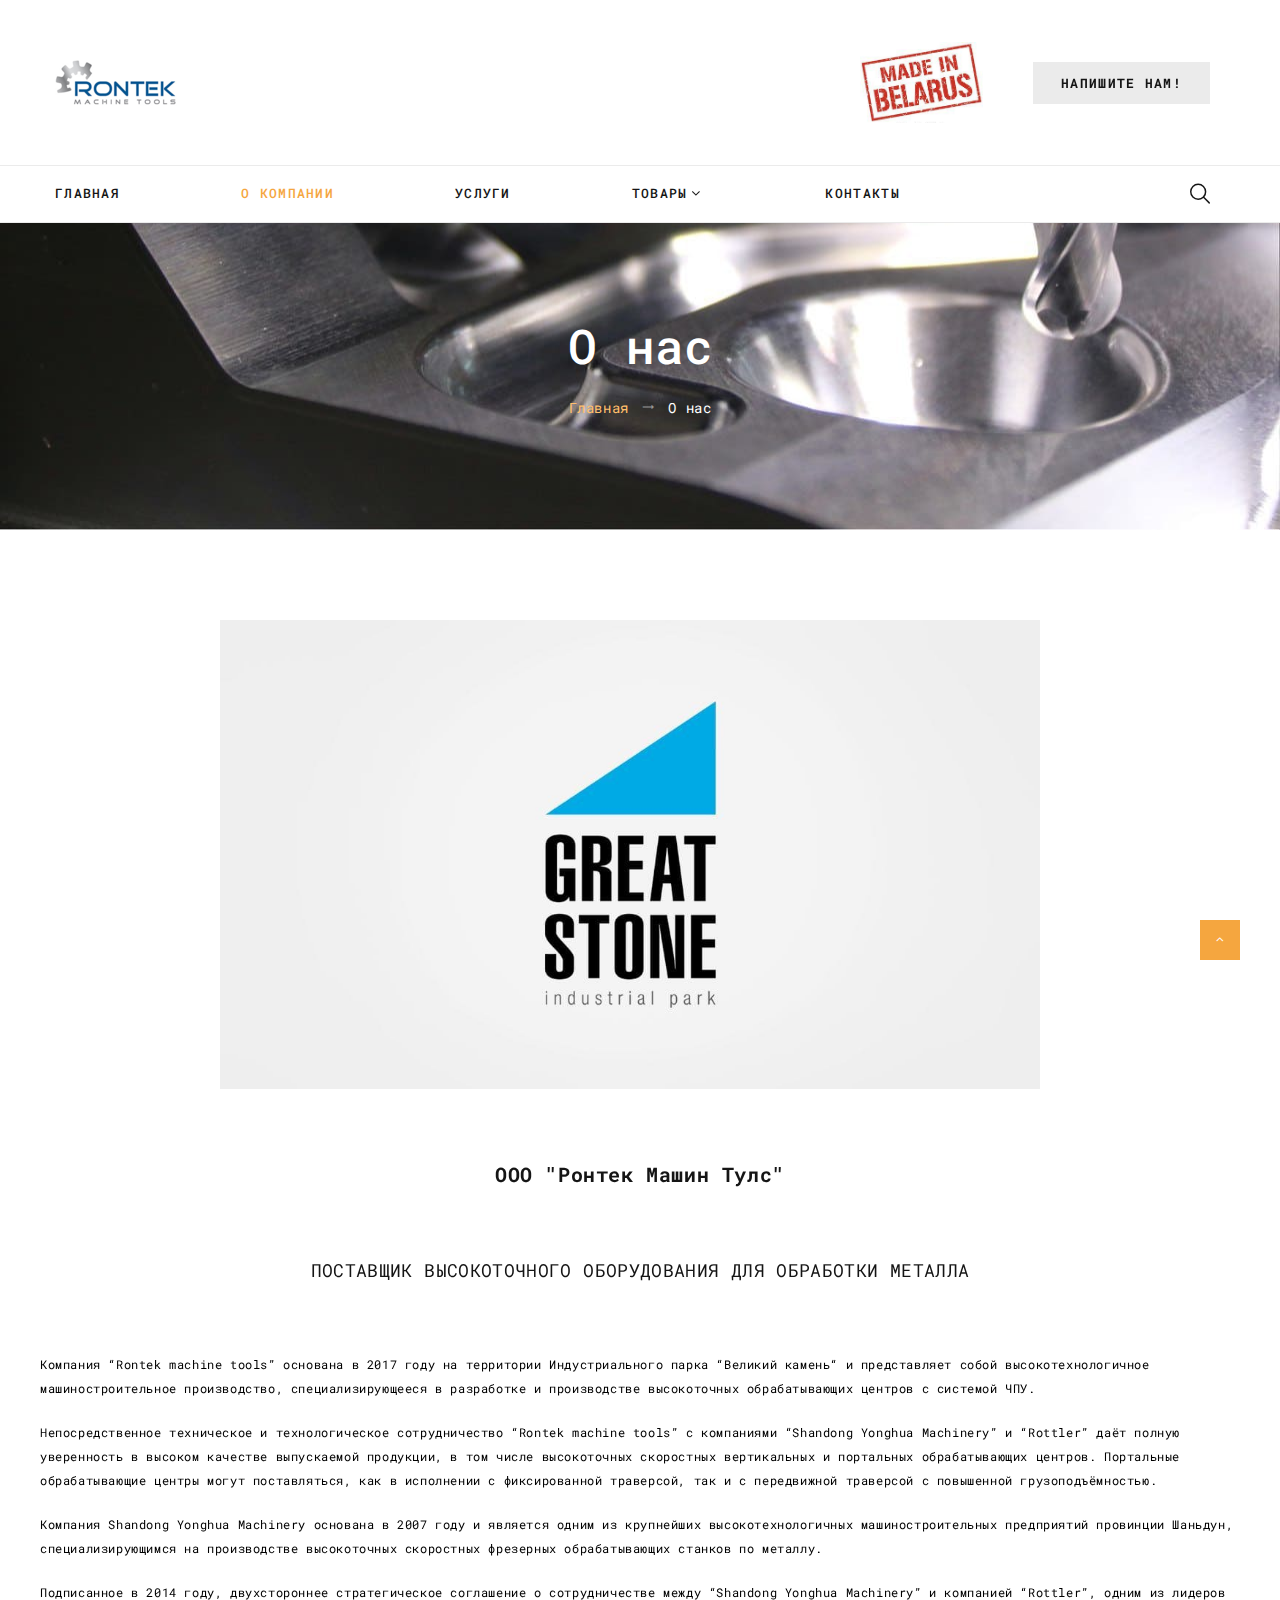
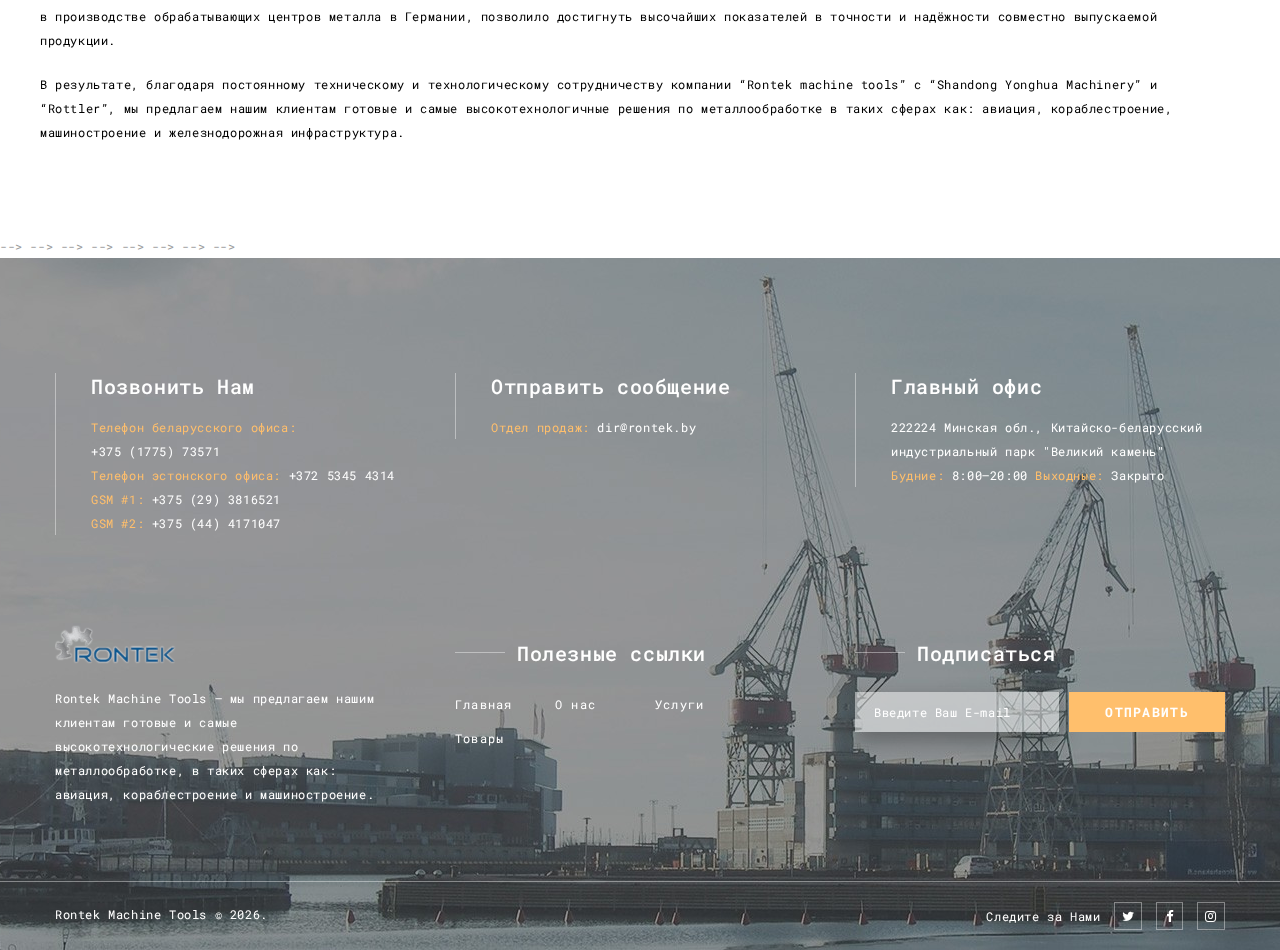
==== about-us.html @ 2aafac5e "images changeda and bugs fixed" ====
<!DOCTYPE html>
<html class="wide wow-animation" lang="en">
  <head>
    <!-- Site Title-->
    <title>О нас</title>
    <meta name="format-detection" content="telephone=no">
    <meta name="viewport" content="width=device-width, height=device-height, initial-scale=1.0">
    <meta http-equiv="X-UA-Compatible" content="IE=edge">
    <meta charset="utf-8">
    <link rel="icon" href="images/favicon.ico" type="image/x-icon">
    <!-- Stylesheets-->
    <link rel="stylesheet" type="text/css" href="//fonts.googleapis.com/css?family=Roboto+Mono:300,400,500,700">
    <link rel="stylesheet" href="css/bootstrap.css">
    <link rel="stylesheet" href="css/style.css">
		<!--[if lt IE 10]>
    <div style="background: #212121; padding: 10px 0; box-shadow: 3px 3px 5px 0 rgba(0,0,0,.3); clear: both; text-align:center; position: relative; z-index:1;"><a href="http://windows.microsoft.com/en-US/internet-explorer/"><img src="images/ie8-panel/warning_bar_0000_us.jpg" border="0" height="42" width="820" alt="You are using an outdated browser. For a faster, safer browsing experience, upgrade for free today."></a></div>
    <script src="js/html5shiv.min.js"></script>
		<![endif]-->
  </head>
  <body>
    <!-- Page Loader-->
    <div id="page-loader">
      <div class="page-loader-logo">
        <div class="brand">
          <div class="brand__name"><img src="images/logo-123x47.png" alt="" width="123" height="47"/>
          </div>
        </div>
      </div>
      <div class="page-loader-body">
        <div id="loadingProgressG">
          <div class="loadingProgressG" id="loadingProgressG_1"></div>
        </div>
      </div>
    </div>
    <!-- Page-->
    <div class="page">
        <header class="page-header section">
            <!-- RD Navbar-->
            <div class="rd-navbar-wrap">
                <nav class="rd-navbar" data-layout="rd-navbar-fixed" data-sm-layout="rd-navbar-fixed" data-sm-device-layout="rd-navbar-fixed" data-md-layout="rd-navbar-static" data-md-device-layout="rd-navbar-fixed" data-lg-device-layout="rd-navbar-static" data-lg-layout="rd-navbar-static" data-stick-up-clone="false" data-md-stick-up-offset="113px" data-lg-stick-up-offset="138px" data-md-stick-up="true" data-lg-stick-up="true">
                    <div class="rd-navbar-aside-outer">
                        <div class="rd-navbar-aside">
                            <!-- RD Navbar Panel -->
                            <div class="rd-navbar-panel">
                                <button class="rd-navbar-toggle" data-rd-navbar-toggle=".rd-navbar-nav-wrap"><span></span></button>
                                <!-- RD Navbar Brand-->
                                <div class="rd-navbar-brand"><a class="brand" href="index.html">
                                    <div class="brand__name"><img src="images/logo-123x47.png" alt="" width="123" height="47"/>
                                    </div></a></div>
                            </div>
                            <!-- RD Navbar Content-->
                            <div class="rd-navbar-content-outer">
                                <div class="rd-navbar-content__toggle rd-navbar-static--hidden" data-rd-navbar-toggle=".rd-navbar-content"><span></span></div>
                                <div class="rd-navbar-content">
                                    <div class="brand__name"><img src="images/belarus.jpeg" alt="" width="123" height="47"/>
                                    </div>
                                    <div class="rd-navbar-content__item"><a class="button button-xs button-lighter" href="contacts.html">Напишите нам!</a></div>
                                </div>
                            </div>
                        </div>
                    </div>
                    <div class="rd-navbar-main-outer">
                        <div class="rd-navbar-main">
                            <!-- RD Navbar Nav -->
                            <div class="rd-navbar-nav-wrap">
                                <!-- RD Navbar Search-->
                                <div class="rd-navbar-search rd-navbar-search-toggled">
                                    <button class="rd-navbar-search-toggle" data-rd-navbar-toggle=".rd-navbar-search"></button>
                                    <form class="rd-search" action="search-results.html" data-search-live="rd-search-results-live" method="GET">
                                        <div class="form-wrap">
                                            <input class="form-input" id="rd-navbar-search-form-input" type="text" name="s" autocomplete="off">
                                                <label class="form-label" for="rd-navbar-search-form-input">Поиск...</label>
                                                </div>
                                        <button class="rd-navbar-search-submit" type="submit"></button>
                                        <div class="rd-search-results-live" id="rd-search-results-live"></div>
                                    </form>
                                </div>
                                <!-- RD Navbar Nav-->
                                <ul class="rd-navbar-nav">
                                    <li><a href="index.html">Главная</a>
                                    </li>
                                    <li class="active"><a href="about-us.html">О компании</a>
                                        <!-- RD Navbar Dropdown-->
                                        <!--                      <ul class="rd-navbar-dropdown">-->
                                        <!--                        <li><a href="coming-soon.html">Руководство</a>-->
                                        <!--                        </li>-->
                                        <!--                        <li><a href="coming-soon.html">Отзывы</a>-->
                                        <!--                        </li>-->
                                        <!--                      </ul>-->
                                    </li>
                                    <li><a href="production.html">Услуги</a>
                                    </li>
                                    <li><a href="products.html">Товары</a>
                                        <!-- RD Navbar Dropdown-->
                                        <ul class="rd-navbar-dropdown">
                                            <li>
                                                <a href="">Rontek</a>
                                                <ul class="rd-navbar-dropdown">
                                                    <li><a href="HY-GMC.html">HY-GMC</a></li>
                                                    <li><a href="HY-VMC.html">HY-VMC</a></li>
                                                    <li><a href="HY-VMB.html">HY-VMB</a></li>
                                                    <li><a href="RY-GMB.html">RY-GMB</a></li>
                                                </ul>
                                            </li>
                                        </ul>
                                    </li>
                                    <!--                    <li><a href="coming-soon.html">Новости</a>-->
                                    <!-- RD Navbar Dropdown-->
                                    <!--                      <ul class="rd-navbar-dropdown">-->
                                    <!--                        <li><a href="single-post.html">Single post</a>-->
                                    <!--                        </li>-->
                                    <!--                      </ul>-->
                                    <!--                    </li>-->
                                    <li><a href="contacts.html">Контакты</a>
                                    </li>
                                    <!--                    <li><a href="#">Pages</a>-->
                                    <!--                      <!-- RD Navbar Megamenu-->-->
                                    <!--                      <ul class="rd-navbar-megamenu">-->
                                    <!--                        <li>  -->
                                    <!--                          <h5 class="rd-megamenu-header">Pages 1</h5>-->
                                    <!--                          <ul class="rd-megamenu-list"> -->
                                    <!--                            <li><a href="careers.html">Careers</a></li>-->
                                    <!--                            <li><a href="top-management.html">Top management</a></li>-->
                                    <!--                            <li><a href="invest.html">Invest</a></li>-->
                                    <!--                            <li><a href="testimonials.html">Testimonials</a></li>-->
                                    <!--                            <li><a href="news.html">News</a></li>-->
                                    <!--                            <li><a href="single-post.html">Single post</a></li>-->
                                    <!--                          </ul>-->
                                    <!--                        </li>-->
                                    <!--                        <li>  -->
                                    <!--                          <h5 class="rd-megamenu-header">Pages 2</h5>-->
                                    <!--                          <ul class="rd-megamenu-list"> -->
                                    <!--                            <li><a href="404-page.html">404 page</a></li>-->
                                    <!--                            <li><a href="coming-soon.html">Coming soon</a></li>-->
                                    <!--                            <li><a href="maintenance.html">Maintenance</a></li>-->
                                    <!--                            <li><a href="sitemap.html">Sitemap</a></li>-->
                                    <!--                            <li><a href="search-results.html">Search results</a></li>-->
                                    <!--                            <li><a href="privacy-policy.html">Privacy policy</a></li>-->
                                    <!--                          </ul>-->
                                    <!--                        </li>-->
                                    <!--                        <li>  -->
                                    <!--                          <h5 class="rd-megamenu-header">Elements</h5>-->
                                    <!--                          <ul class="rd-megamenu-list"> -->
                                    <!--                            <li><a href="buttons.html">Buttons</a></li>-->
                                    <!--                            <li><a href="forms.html">Forms</a></li>-->
                                    <!--                            <li><a href="grid-system.html">Grid system</a></li>-->
                                    <!--                            <li><a href="progress-bars.html">Progress bars</a></li>-->
                                    <!--                            <li><a href="tables.html">Tables</a></li>-->
                                    <!--                            <li><a href="tabs-&amp;-accordions.html">Tabs &amp; accordions</a></li>-->
                                    <!--                            <li><a href="typography.html">Typography</a></li>-->
                                    <!--                          </ul>-->
                                    <!--                        </li>-->
                                    <!--                        <li>  -->
                                    <!--                          <h5 class="rd-megamenu-header">Layouts</h5>-->
                                    <!--                          <ul class="rd-megamenu-list"> -->
                                    <!--                            <li><a href="header-default.html">Header Default</a></li>-->
                                    <!--                            <li><a href="header-fullwidth.html">Header Fullwidth</a></li>-->
                                    <!--                            <li><a href="header-sidebar.html">Header Sidebar</a></li>-->
                                    <!--                            <li><a href="footer-modern.html">Footer Modern</a></li>-->
                                    <!--                            <li><a href="footer-corporate.html">Footer Corporate</a></li>-->
                                    <!--                            <li><a href="footer-classic.html">Footer Classic</a></li>-->
                                    <!--                          </ul>-->
                                    <!--                        </li>-->
                                    <!--                      </ul>-->
                                    <!--                    </li>-->
                                </ul>
                            </div>
                        </div>
                    </div>
                </nav>
            </div>
        </header>
      <!-- Breadcrumbs-->
      <section class="breadcrumbs-custom bg-image" style="background-image: url(images/newHeader-3.jpg); background-position: bottom;">
        <div class="shell">
          <h2 class="breadcrumbs-custom__title">О нас</h2>
          <ul class="breadcrumbs-custom__path">
            <li><a href="index.html">Главная</a></li>
            <li class="active">О нас</li>
          </ul>
        </div>
      </section>

      <!-- Experience since 1999-->
      <section class="section section-md bg-white">
        <div class="shell">
          <div class="range range-70 range-sm-center range-lg-justify">
              <img src="images/great-stone-logo.jpg" alt="" width="1000" height="400" style="padding-left: 15em;">
              <h4 class="text-center" style="width: 100%;"><b>ООО "Ронтек Машин Тулс"</b></h4>
                <h5 class="text-center" style="width: 100%;">ПОСТАВЩИК ВЫСОКОТОЧНОГО ОБОРУДОВАНИЯ ДЛЯ ОБРАБОТКИ МЕТАЛЛА</h5>
                <div class="row">
                    <div class="col-xs-12" style="color: black;">
                        <p>Компания “Rontek machine tools” основана в 2017 году на территории Индустриального парка “Великий камень“ и представляет собой высокотехнологичное машиностроительное производство, специализирующееся в разработке и производстве высокоточных обрабатывающих центров с системой ЧПУ.</p>
                        <p>Непосредственное техническое и технологическое сотрудничество “Rontek machine tools” с компаниями “Shandong Yonghua Machinery” и “Rottler” даёт полную уверенность в высоком качестве выпускаемой продукции, в том числе высокоточных скоростных вертикальных и портальных обрабатывающих центров. Портальные обрабатывающие центры могут поставляться, как в исполнении с фиксированной траверсой, так и с передвижной траверсой с повышенной грузоподъёмностью.</p>
                        <p>Компания Shandong Yonghua Machinery основана в 2007 году и является одним из крупнейших высокотехнологичных машиностроительных предприятий провинции Шаньдун, специализирующимся на производстве высокоточных скоростных фрезерных обрабатывающих станков по металлу.</p>
                        <p>Подписанное в 2014 году, двухстороннее стратегическое соглашение о сотрудничестве между “Shandong Yonghua Machinery” и компанией “Rottler”, одним из лидеров в производстве обрабатывающих центров металла в Германии, позволило достигнуть высочайших показателей в точности и надёжности совместно выпускаемой продукции.</p>
                        <p>В результате, благодаря постоянному техническому и технологическому сотрудничеству компании “Rontek machine tools” с “Shandong Yonghua Machinery” и “Rottler”, мы предлагаем нашим клиентам готовые и самые высокотехнологичные решения по металлообработке в таких сферах как: авиация, кораблестроение, машиностроение и железнодорожная инфраструктура.</p>
                    </div>
                </div>
          </div>
        </div>
      </section>

      <!-- Our History -->
<!--      <section class="section parallax-container bg-gray-dark">-->
<!--        <div class="material-parallax"><img src="images/parallax-2.jpg" alt=""/></div>-->
<!--        <div class="parallax-content">-->
<!--          <div class="section-md text-center">-->
<!--            <div class="shell">-->
<!--              <h2>Our History</h2>-->
<!--              <div class="timeline"> -->
<!--                <div class="timeline__item-wrap">-->
<!--                  <!-- Timeline item-->-->
<!--                  <article class="timeline__item">-->
<!--                    <div class="timeline__item-header">-->
<!--                      <h5>Idea,1999</h5>-->
<!--                    </div>-->
<!--                    <div class="timeline__item-main"><img src="images/about-4-93x86.jpg" alt="" width="93" height="86"/>-->
<!--                      <p>We started to provide top-notch manufacturing services for our clients.</p>-->
<!--                    </div>-->
<!--                  </article>-->
<!--                </div>-->
<!--                <div class="timeline__item-wrap">-->
<!--                  <!-- Timeline item-->-->
<!--                  <article class="timeline__item timeline__item-reverse">-->
<!--                    <div class="timeline__item-header">-->
<!--                      <h5>Production,2005</h5>-->
<!--                    </div>-->
<!--                    <div class="timeline__item-main"><img src="images/about-5-93x86.jpg" alt="" width="93" height="86"/>-->
<!--                      <p>We greatly increased the level of production and sales of metal products.</p>-->
<!--                    </div>-->
<!--                  </article>-->
<!--                </div>-->
<!--                <div class="timeline__item-wrap">-->
<!--                  <!-- Timeline item-->-->
<!--                  <article class="timeline__item">-->
<!--                    <div class="timeline__item-header">-->
<!--                      <h5>Industry Leader,2016</h5>-->
<!--                    </div>-->
<!--                    <div class="timeline__item-main"><img src="images/about-6-93x86.jpg" alt="" width="93" height="86"/>-->
<!--                      <p>In 2016, we were recognized as the industry leader in the USA.</p>-->
<!--                    </div>-->
<!--                  </article>-->
<!--                </div>-->
<!--              </div>-->
<!--            </div>-->
<!--          </div>-->
<!--        </div>-->
<!--      </section>-->
<!---->
<!---->
      <!-- Social Responsibility & Eco Standards-->
<!--      <section class="section section-sm bg-white">-->
<!--        <div class="shell">-->
<!--          <div class="range range-50 range-sm-center range-md-left range-lg-justify">-->
<!--            <div class="cell-sm-10 cell-md-6">-->
<!--              <h4>Social Responsibility</h4>-->
<!--              <p>We are glad to define ourselves as one of socially responsible companies. At Alfa Industries, we understand we’re a part of our community and do everything to support it.</p>-->
<!--              <div class="group-3-columns" data-lightgallery="group">-->
<!--                <div class="column-item"><a class="thumb-elegant" href="images/image-1-1200x803_original.jpg" data-lightgallery="group-item"><img src="images/image-1-166x139.jpg" alt="" width="166" height="139"/>-->
<!--                    <div class="thumb-elegant__overlay"></div></a></div>-->
<!--                <div class="column-item"><a class="thumb-elegant" href="images/image-2-1200x809_original.jpg" data-lightgallery="group-item"><img src="images/image-2-166x139.jpg" alt="" width="166" height="139"/>-->
<!--                    <div class="thumb-elegant__overlay"></div></a></div>-->
<!--                <div class="column-item"><a class="thumb-elegant" href="images/image-3-1200x800_original.jpg" data-lightgallery="group-item"><img src="images/image-3-166x139.jpg" alt="" width="166" height="139"/>-->
<!--                    <div class="thumb-elegant__overlay"></div></a></div>-->
<!--              </div>-->
<!--            </div>-->
<!--            <div class="cell-sm-10 cell-md-6 cell-lg-5">-->
<!--              <h4>Eco Standards</h4>-->
<!--              <p>Here are our environmental certificates that regulate the standards of our environmental cooperation.</p>-->
<!--              <div class="group-3-columns" style="max-width: 430px;" data-lightgallery="group">-->
<!--                <div class="column-item"><a class="thumb-light" href="images/certificate-1-847x1200.jpg" data-lightgallery="group-item"><img src="images/certificate-1-120x171.jpg" alt="" width="120" height="171"/>-->
<!--                    <div class="thumb-light__overlay"></div></a></div>-->
<!--                <div class="column-item"><a class="thumb-light" href="images/certificate-1-847x1200.jpg" data-lightgallery="group-item"><img src="images/certificate-1-120x171.jpg" alt="" width="120" height="171"/>-->
<!--                    <div class="thumb-light__overlay"></div></a></div>-->
<!--                <div class="column-item"><a class="thumb-light" href="images/certificate-1-847x1200.jpg" data-lightgallery="group-item"><img src="images/certificate-1-120x171.jpg" alt="" width="120" height="171"/>-->
<!--                    <div class="thumb-light__overlay"></div></a></div>-->
<!--              </div>-->
<!--            </div>-->
<!--          </div>-->
<!--        </div>-->
<!--      </section>-->
<!---->
<!--      <!-- Top Management-->-->
<!--      <section class="section section-md bg-gray-4">-->
<!--        <div class="shell">-->
<!--          <!-- Section Header-->-->
<!--          <div class="section__header">-->
<!--            <h4>Top Management</h4>-->
<!--            <div class="section__header-element"><a class="link link-medium" href="contacts.html">Contact Us</a></div>-->
<!--          </div>-->
<!--          <div class="range range-30">-->
<!--            <div class="cell-sm-6 cell-md-4">-->
<!--              <!-- Card creative-->-->
<!--              <article class="card-creative">-->
<!--                <div class="card-creative__header"><img src="images/top-management-1-115x119.jpg" alt="" width="115" height="119"/>-->
<!--                </div>-->
<!--                <div class="card-creative__main" data-fixed-height="">-->
<!--                  <p class="card-creative__title">Sam Wilson</p>-->
<!--                  <p class="card-creative__subtitle">CEO “Alfa Industries”</p>-->
<!--                  <div class="card-creative__element"><a href="mailto:#">info@demolink.org</a></div>-->
<!--                </div>-->
<!--              </article>-->
<!--            </div>-->
<!--            <div class="cell-sm-6 cell-md-4">-->
<!--              <!-- Card creative-->-->
<!--              <article class="card-creative">-->
<!--                <div class="card-creative__header"><img src="images/top-management-2-115x119.jpg" alt="" width="115" height="119"/>-->
<!--                </div>-->
<!--                <div class="card-creative__main" data-fixed-height="">-->
<!--                  <p class="card-creative__title">Jim Lee</p>-->
<!--                  <p class="card-creative__subtitle">Head of Innovation Department</p>-->
<!--                  <div class="card-creative__element"><a href="mailto:#">info@demolink.org</a></div>-->
<!--                </div>-->
<!--              </article>-->
<!--            </div>-->
<!--            <div class="cell-sm-6 cell-md-4">-->
<!--              <!-- Card creative-->-->
<!--              <article class="card-creative">-->
<!--                <div class="card-creative__header"><img src="images/top-management-3-115x119.jpg" alt="" width="115" height="119"/>-->
<!--                </div>-->
<!--                <div class="card-creative__main" data-fixed-height="">-->
<!--                  <p class="card-creative__title">Peter Wilson</p>-->
<!--                  <p class="card-creative__subtitle">Head of Purchasing</p>-->
<!--                  <div class="card-creative__element"><a href="mailto:#">info@demolink.org</a></div>-->
<!--                </div>-->
<!--              </article>-->
<!--            </div>-->
<!--          </div>-->
<!--        </div>-->
<!--      </section>-->

      <!-- Page Footer-->
      <footer class="section footer-modern parallax-container bg-gray-3">
          <div class="material-parallax"><img src="images/bg-image-3.jpg" alt=""></div>
          <div class="parallax-content">
              <div class="footer-modern__inner">
                  <div class="shell">
                      <div class="range range-xs-center range-90">
                          <div class="cell-xs-10 cell-sm-6 cell-md-4">
                              <!-- Box decorated-->
                              <article class="box-decorated">
                                  <h4 class="box-decorated__title">Позвонить Нам</h4>
                                  <dl class="list-terms-inline">
                                      <dt>Телефон беларусского офиса</dt>
                                      <dd><a href="callto:+375(1775)73571">+375 (1775) 73571</a></dd>
                                  </dl>
                                  <dl class="list-terms-inline">
                                      <dt>Телефон эстонского офиса</dt>
                                      <dd><a href="callto:+37253454314">+372 5345 4314</a></dd>
                                  </dl>
                                  <dl class="list-terms-inline">
                                      <dt>GSM #1</dt>
                                      <dd><a href="callto:+375(29)3816521">+375 (29) 3816521</a></dd>
                                  </dl>
                                  <dl class="list-terms-inline">
                                      <dt>GSM #2</dt>
                                      <dd><a href="callto:+375(44)4171047">+375 (44) 4171047</a></dd>
                                  </dl>
                              </article>
                          </div>
                          <div class="cell-xs-10 cell-sm-6 cell-md-4">
                              <!-- Box decorated-->
                              <article class="box-decorated">
                                  <h4 class="box-decorated__title">Отправить сообщение</h4>
                                  <dl class="list-terms-inline">
                                      <dt>Отдел продаж</dt>
                                      <dd><a href="mailto:dir@rontek.by">dir@rontek.by </a></dd>
                                  </dl>
<!--                                  <dl class="list-terms-inline">-->
<!--                                      <dt>Поддержка</dt>-->
<!--                                      <dd><a href="mailto:#">info@rontektools.com</a></dd>-->
<!--                                  </dl>-->
                              </article>
                          </div>
                          <div class="cell-xs-10 cell-sm-6 cell-md-4">
                              <!-- Box decorated-->
                              <article class="box-decorated">
                                  <h4 class="box-decorated__title">Главный офис</h4>
                                  <p>222224 Минская обл., Китайско-беларусский индустриальный парк "Великий камень"</p>
                                  <ul class="list-inline-0">
                                      <li>
                                          <dl class="list-terms-inline">
                                              <dt>Будние</dt>
                                              <dd>8:00–20:00</dd>
                                          </dl>
                                      </li>
                                      <li>
                                          <dl class="list-terms-inline">
                                              <dt>Выходные</dt>
                                              <dd>Закрыто</dd>
                                          </dl>
                                      </li>
                                  </ul>
                              </article>
                          </div>
                          <div class="cell-xs-10 cell-sm-6 cell-md-4"><a class="brand" href="index.html">
                              <div class="brand__name"><img src="images/logo-156x45_inverse.png" alt="" width="123" height="47"/>
                              </div></a>
                          <p class="text-small">Rontek Machine Tools – мы предлагаем нашим клиентам готовые и самые высокотехнологические решения по металлообработке, в таких сферах как: авиация, кораблестроение и машиностроение.</p>
                          </div>
                          <div class="cell-xs-10 cell-sm-6 cell-md-4">
                              <h4 class="heading-decorated">Полезные ссылки</h4>
                              <ul class="list-nav">
                                  <li><a href="index.html">Главная</a></li>
                                  <li><a href="coming-soon.html">О нас</a></li>
                                  <li><a href="production.html">Услуги</a></li>
                                  <!--                    <li><a href="invest.html">Инвесторам</a>-->
                                  <!--                    </li>-->
                                  <li><a href="products.html">Товары</a>
                                  </li>
                                  <!--                    <li><a href="#">Медиа</a></li>-->
                                  <!--                    <li><a href="careers.html">Вакансии</a>-->
                                  <!--                    </li>-->
                              </ul>
                          </div>
                          <div class="cell-xs-10 cell-sm-6 cell-md-4">
                              <h4 class="heading-decorated">Подписаться</h4>
                              <!-- RD Mailform-->
                              <form class="rd-mailform rd-mailform_sm rd-mailform_inline" data-form-output="form-output-global" data-form-type="subscribe" method="post" action="bat/rd-mailform.php">
                                  <div class="form-wrap">
                                      <input class="form-input" id="footer-form-subscribe-email" type="email" name="email" data-constraints="@Email @Required">
                                          <label class="form-label" for="footer-form-subscribe-email">Введите Ваш E-mail</label>
                                          </div>
                                  <button class="button button-secondary" type="submit">Отправить</button>
                              </form>
                          </div>
                      </div>
                  </div>
                  <div class="divider"></div>
                  <div class="shell text-center">
                      <div class="range range-20">
                          <div class="cell-sm-6 text-sm-left">
                              <!-- Rights-->
                              <p class="rights"><span>Rontek Machine Tools</span><span>&nbsp;&copy;&nbsp;</span><span id="copyright-year"></span>.&nbsp;<br class="veil-xs">
                              </p>
                          </div>
                          <div class="cell-sm-6 text-sm-right">
                              <ul class="list-inline-xxs">
                                  <li>
                                      <p>Следите за Нами</p>
                                  </li>
                                  <li><a class="icon icon-xs icon-style-modern fa fa-twitter" href="#"></a></li>
                                  <li><a class="icon icon-xs icon-style-modern fa fa-facebook" href="#"></a></li>
                                  <li><a class="icon icon-xs icon-style-modern fa fa-instagram" href="#"></a></li>
                              </ul>
                          </div>
                      </div>
                  </div>
              </div>
          </div>
      </footer>
    </div>
    
    <!-- Global Mailform Output-->
    <div class="snackbars" id="form-output-global"></div>
    <!-- Javascript-->
    <script src="js/core.min.js"></script>
    <script src="js/script.js"></script>
  </body>
</html>
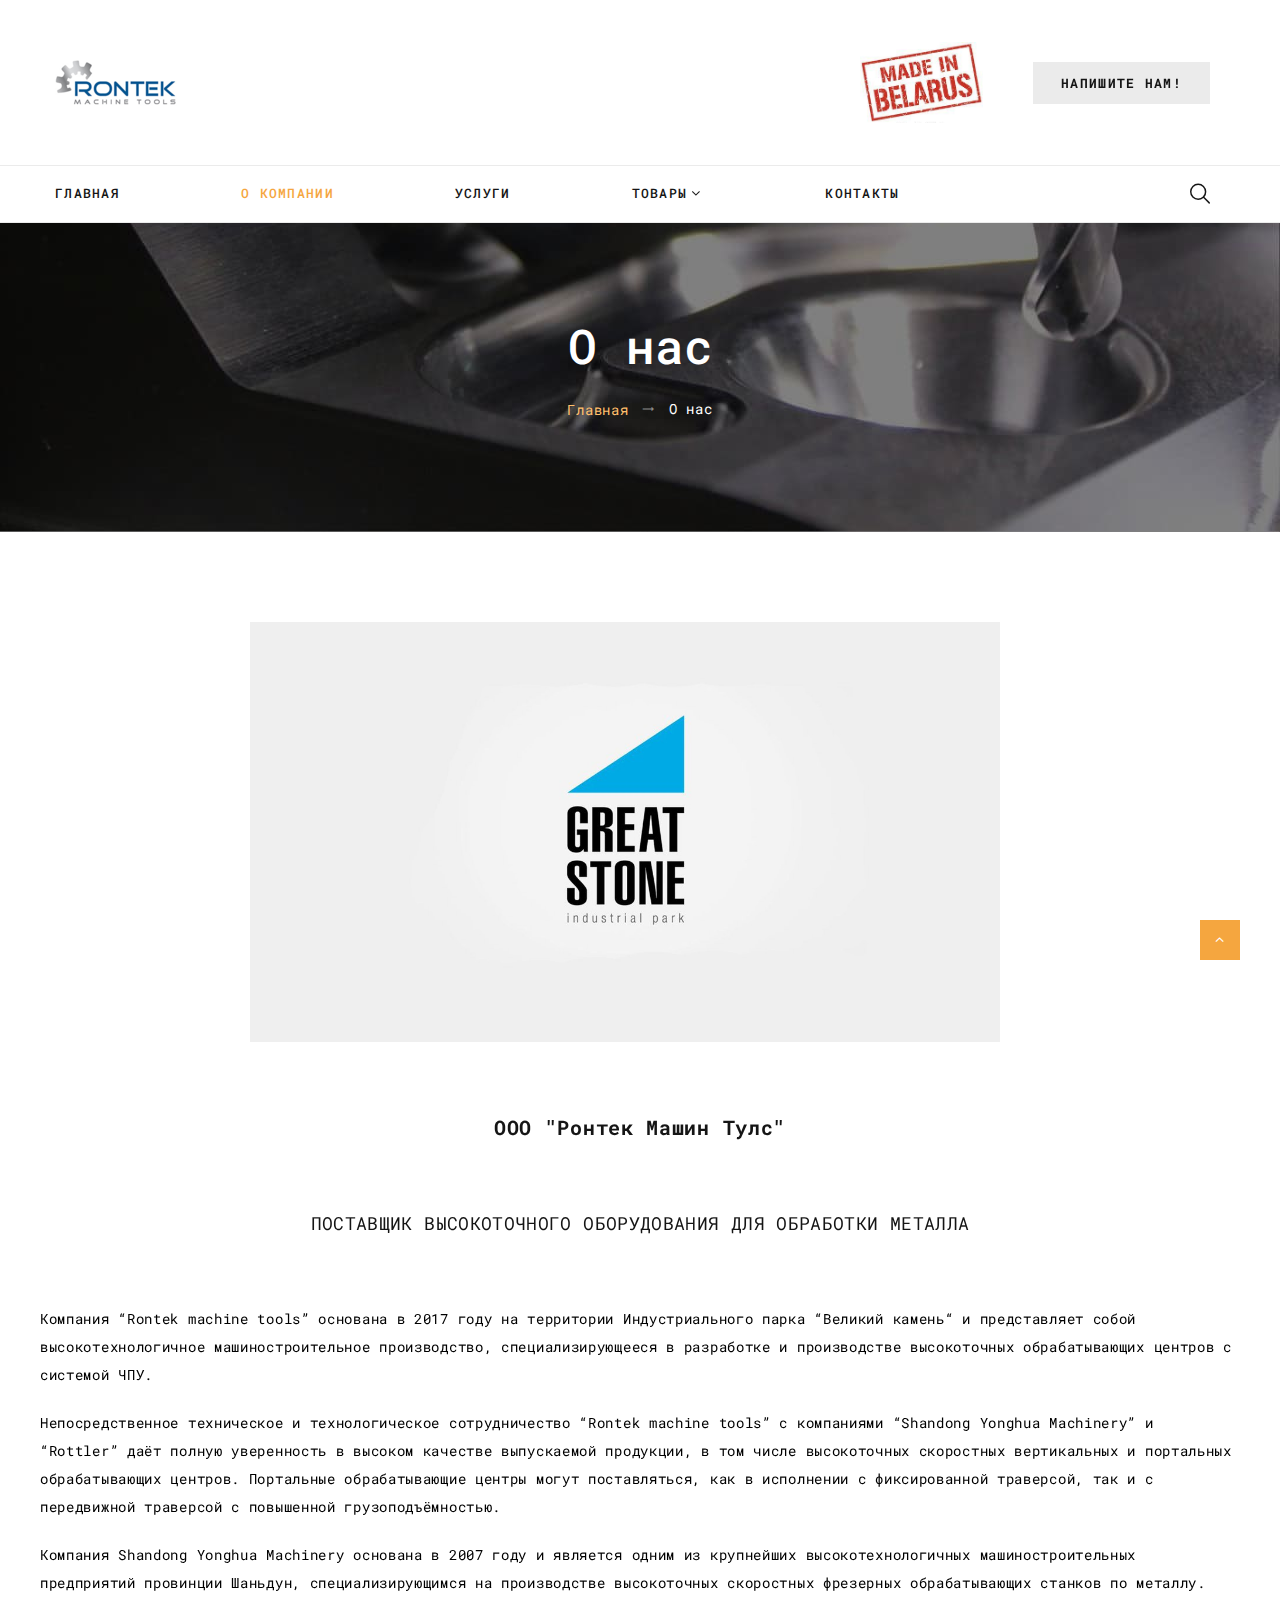
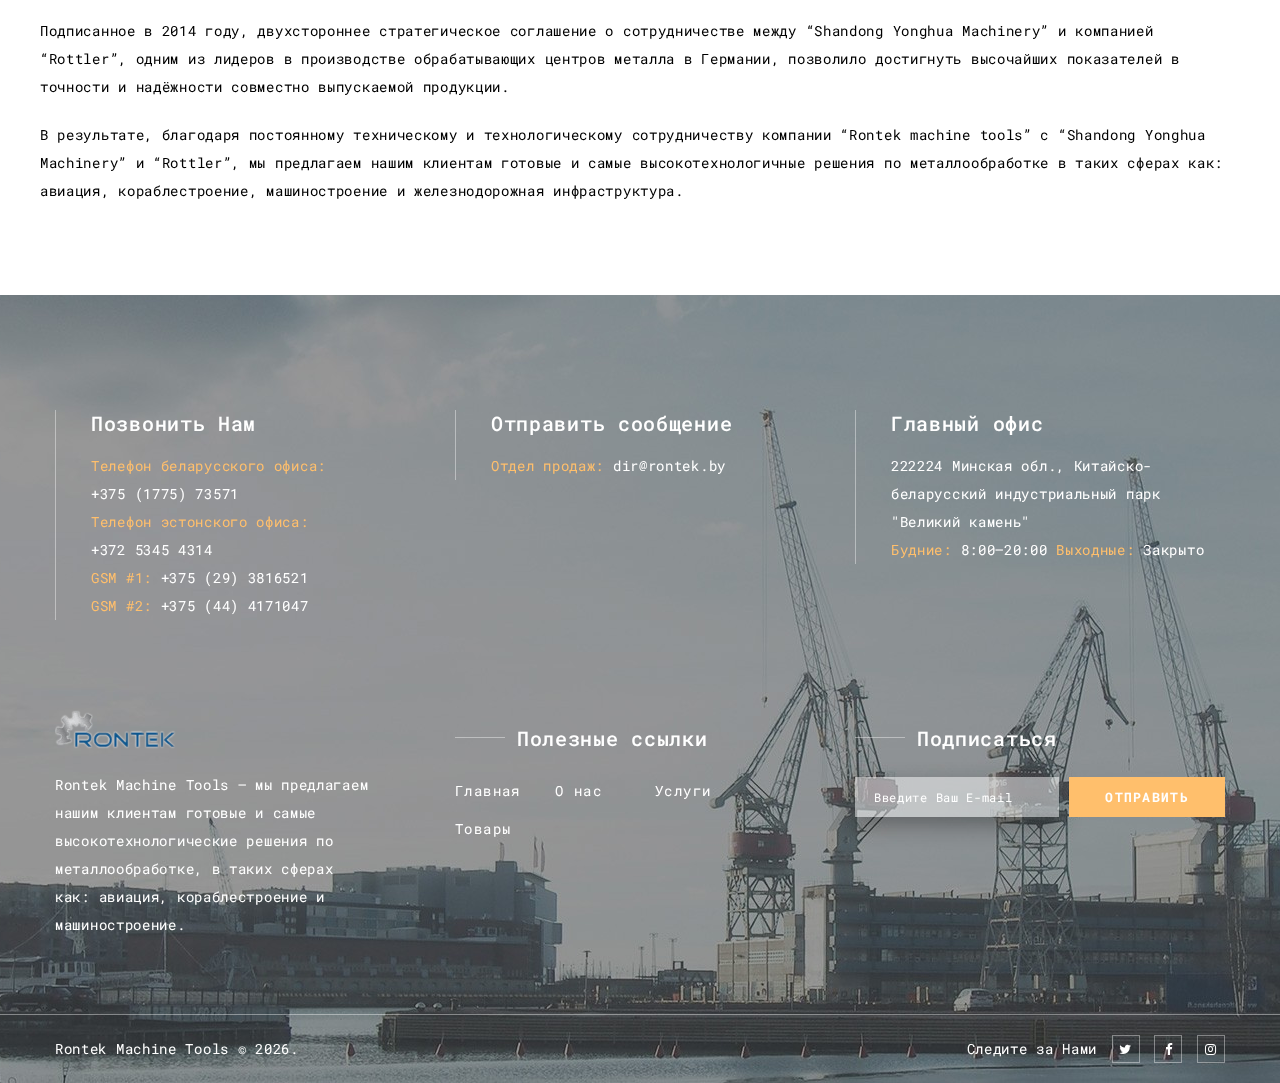
==== commit 899b0254: "some changes" ====
--- a/about-us.html
+++ b/about-us.html
@@ -94,7 +94,7 @@
                                         <!-- RD Navbar Dropdown-->
                                         <ul class="rd-navbar-dropdown">
                                             <li>
-                                                <a href="">Rontek</a>
+                                                <a href="products.html">Rontek</a>
                                                 <ul class="rd-navbar-dropdown">
                                                     <li><a href="HY-GMC.html">HY-GMC</a></li>
                                                     <li><a href="HY-VMC.html">HY-VMC</a></li>
@@ -185,7 +185,7 @@
       <section class="section section-md bg-white">
         <div class="shell">
           <div class="range range-70 range-sm-center range-lg-justify">
-              <img src="images/great-stone-logo.jpg" alt="" width="1000" height="400" style="padding-left: 15em;">
+              <img src="images/great-stone-2.jpg" alt="" width="80%" height="20%" style="padding-left: 15em; height: 30em;">
               <h4 class="text-center" style="width: 100%;"><b>ООО "Ронтек Машин Тулс"</b></h4>
                 <h5 class="text-center" style="width: 100%;">ПОСТАВЩИК ВЫСОКОТОЧНОГО ОБОРУДОВАНИЯ ДЛЯ ОБРАБОТКИ МЕТАЛЛА</h5>
                 <div class="row">
@@ -210,7 +210,7 @@
 <!--              <h2>Our History</h2>-->
 <!--              <div class="timeline"> -->
 <!--                <div class="timeline__item-wrap">-->
-<!--                  <!-- Timeline item-->-->
+<!--                  <!-- Timeline item-->
 <!--                  <article class="timeline__item">-->
 <!--                    <div class="timeline__item-header">-->
 <!--                      <h5>Idea,1999</h5>-->
@@ -221,7 +221,7 @@
 <!--                  </article>-->
 <!--                </div>-->
 <!--                <div class="timeline__item-wrap">-->
-<!--                  <!-- Timeline item-->-->
+<!--                  <!-- Timeline item-->
 <!--                  <article class="timeline__item timeline__item-reverse">-->
 <!--                    <div class="timeline__item-header">-->
 <!--                      <h5>Production,2005</h5>-->
@@ -232,7 +232,7 @@
 <!--                  </article>-->
 <!--                </div>-->
 <!--                <div class="timeline__item-wrap">-->
-<!--                  <!-- Timeline item-->-->
+<!--                  <!-- Timeline item-->
 <!--                  <article class="timeline__item">-->
 <!--                    <div class="timeline__item-header">-->
 <!--                      <h5>Industry Leader,2016</h5>-->
@@ -247,8 +247,8 @@
 <!--          </div>-->
 <!--        </div>-->
 <!--      </section>-->
-<!---->
-<!---->
+
+
       <!-- Social Responsibility & Eco Standards-->
 <!--      <section class="section section-sm bg-white">-->
 <!--        <div class="shell">-->
@@ -280,18 +280,18 @@
 <!--          </div>-->
 <!--        </div>-->
 <!--      </section>-->
-<!---->
-<!--      <!-- Top Management-->-->
+
+<!--      <!-- Top Management-->
 <!--      <section class="section section-md bg-gray-4">-->
 <!--        <div class="shell">-->
-<!--          <!-- Section Header-->-->
+<!--          <!-- Section Header-->
 <!--          <div class="section__header">-->
 <!--            <h4>Top Management</h4>-->
 <!--            <div class="section__header-element"><a class="link link-medium" href="contacts.html">Contact Us</a></div>-->
 <!--          </div>-->
 <!--          <div class="range range-30">-->
 <!--            <div class="cell-sm-6 cell-md-4">-->
-<!--              <!-- Card creative-->-->
+<!--              <!-- Card creative-->
 <!--              <article class="card-creative">-->
 <!--                <div class="card-creative__header"><img src="images/top-management-1-115x119.jpg" alt="" width="115" height="119"/>-->
 <!--                </div>-->
@@ -303,7 +303,7 @@
 <!--              </article>-->
 <!--            </div>-->
 <!--            <div class="cell-sm-6 cell-md-4">-->
-<!--              <!-- Card creative-->-->
+<!--              <!-- Card creative-->
 <!--              <article class="card-creative">-->
 <!--                <div class="card-creative__header"><img src="images/top-management-2-115x119.jpg" alt="" width="115" height="119"/>-->
 <!--                </div>-->
@@ -315,7 +315,7 @@
 <!--              </article>-->
 <!--            </div>-->
 <!--            <div class="cell-sm-6 cell-md-4">-->
-<!--              <!-- Card creative-->-->
+<!--              <!-- Card creative-->
 <!--              <article class="card-creative">-->
 <!--                <div class="card-creative__header"><img src="images/top-management-3-115x119.jpg" alt="" width="115" height="119"/>-->
 <!--                </div>-->
--- a/css/style.css
+++ b/css/style.css
@@ -135,7 +135,7 @@
 */
 body {
   font-family: "Roboto Mono", Monaco, Consolas, "Courier New", monospace;
-  font-size: 12px;
+  font-size: 14px;
   font-weight: 400;
   line-height: 2;
   letter-spacing: 0.05em;
@@ -2082,6 +2082,8 @@
   background-size: cover;
   background-position: center center;
 }
+
+/*!!!!!!!hover and before need!!!!!!*/
 
 @media (min-width: 992px) {
   html:not(.tablet):not(.mobile) .bg-fixed {
@@ -17785,7 +17787,7 @@
     position: absolute;
     top: 0;
     right: 0;
-    bottom: 0;
+    bottom: 100;
     left: 0;
     z-index: 0;
     background: linear-gradient(to top, rgba(179, 182, 200, 0.3) 20%, rgba(255, 255, 255, 0));
@@ -17966,6 +17968,7 @@
   background-repeat: no-repeat;
   background-size: cover;
   min-height: inherit;
+  background-position: center;
 }
 
 .swiper-slide .swiper-slide-caption {
